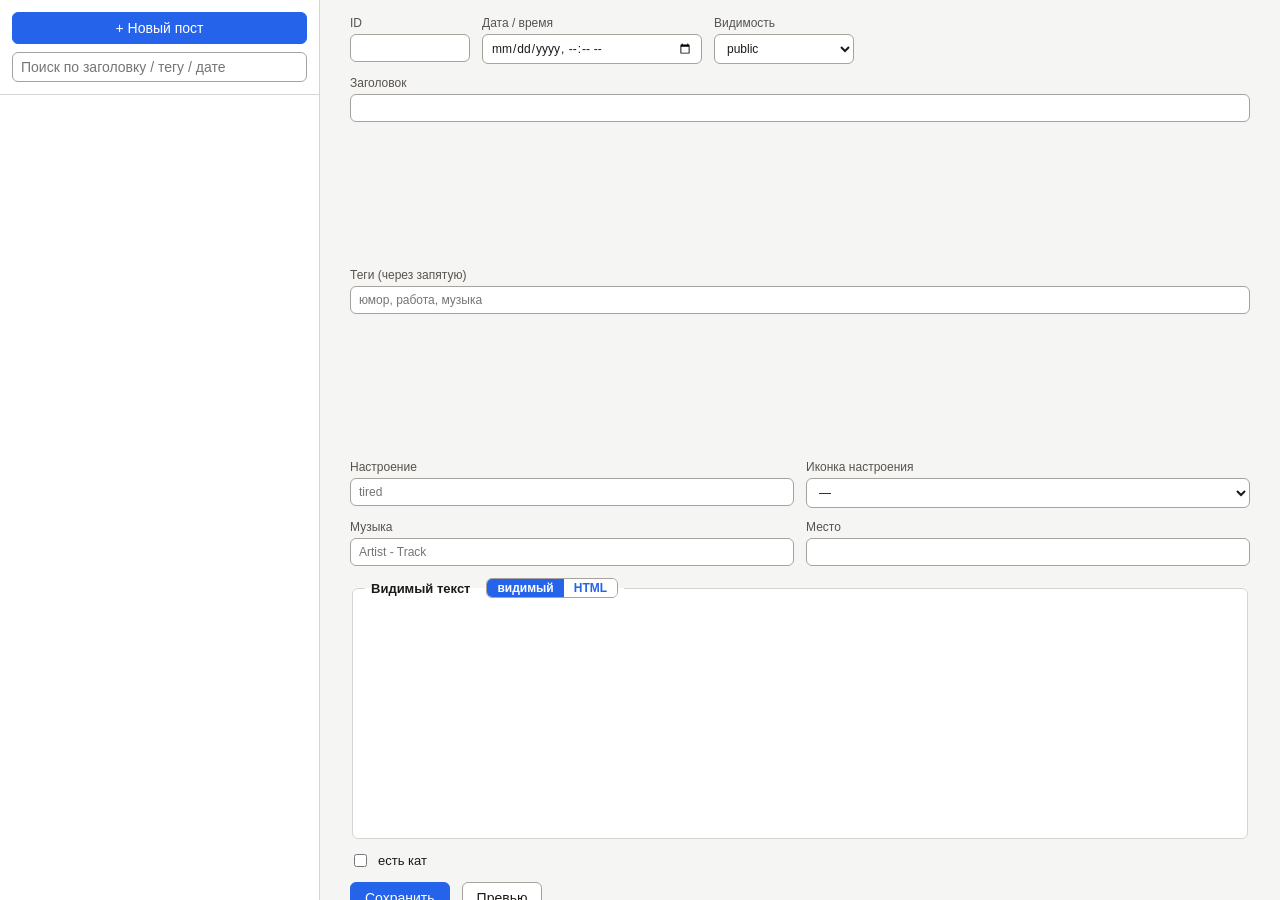
==== src/poster/ui/index.html @ 48592329 "feat: poster" ====
<!doctype html>
<html lang="ru">
<head>
<meta charset="utf-8">
<title>Poster</title>
<link rel="stylesheet" href="poster.css">
</head>
<body>
<div id="app">
  <aside id="sidebar">
    <div class="sidebar-header">
      <button id="btn-new" class="btn btn-primary" type="button">+ Новый пост</button>
      <input id="search" type="search" placeholder="Поиск по заголовку / тегу / дате">
    </div>
    <div id="post-list" class="post-list"></div>
    <div id="sidebar-status" class="hint"></div>
  </aside>

  <main id="editor">
    <form id="form" autocomplete="off" novalidate>
      <div class="row">
        <label class="field field-id">ID
          <input id="f-id" type="number" min="1" step="1" required>
        </label>
        <label class="field field-datetime">Дата / время
          <input id="f-datetime" type="datetime-local" required>
        </label>
        <label class="field field-visibility">Видимость
          <select id="f-visibility">
            <option value="public">public</option>
            <option value="friends">friends</option>
            <option value="private">private</option>
          </select>
        </label>
      </div>

      <label class="field">Заголовок
        <input id="f-title" type="text" required>
      </label>

      <label class="field">Теги (через запятую)
        <input id="f-tags" type="text" list="tags-list" placeholder="юмор, работа, музыка">
      </label>
      <datalist id="tags-list"></datalist>

      <div class="row row-meta">
        <label class="field">Настроение
          <input id="f-mood" type="text" placeholder="tired">
        </label>
        <label class="field">Иконка настроения
          <div class="mood-icon-row">
            <select id="f-mood-icon"><option value="">—</option></select>
            <img id="f-mood-icon-preview" alt="" hidden>
          </div>
        </label>
        <label class="field field-wide">Музыка
          <input id="f-music" type="text" placeholder="Artist - Track">
        </label>
        <label class="field field-wide">Место
          <input id="f-location" type="text">
        </label>
      </div>

      <fieldset class="editor-block">
        <legend>
          Видимый текст
          <span class="mode-toggle" data-target="visible">
            <button type="button" class="mode-btn active" data-mode="rich">видимый</button>
            <button type="button" class="mode-btn" data-mode="raw">HTML</button>
          </span>
        </legend>
        <div id="editor-visible" class="quill-host"></div>
        <textarea id="editor-visible-raw" class="raw-area" hidden></textarea>
      </fieldset>

      <label class="checkbox">
        <input id="f-has-cut" type="checkbox">
        есть кат
      </label>
      <div id="cut-warning" class="warning" hidden></div>

      <fieldset id="cut-fields" class="editor-block" hidden>
        <legend>
          Под катом
          <span class="mode-toggle" data-target="cut">
            <button type="button" class="mode-btn active" data-mode="rich">видимый</button>
            <button type="button" class="mode-btn" data-mode="raw">HTML</button>
          </span>
        </legend>
        <label class="field">Текст кнопки
          <input id="f-expand-text" type="text" value="читать далее...">
        </label>
        <div id="editor-cut" class="quill-host"></div>
        <textarea id="editor-cut-raw" class="raw-area" hidden></textarea>
      </fieldset>

      <div class="actions">
        <button type="submit" class="btn btn-primary">Сохранить</button>
        <button type="button" id="btn-preview" class="btn">Превью</button>
        <span id="status" class="status"></span>
      </div>
    </form>
  </main>
</div>

<div id="preview-modal" class="modal" hidden>
  <div class="modal-inner">
    <div class="modal-head">
      <span>Превью (как в блоге)</span>
      <button type="button" id="btn-preview-close" class="btn btn-ghost">✕</button>
    </div>
    <iframe id="preview-frame" sandbox=""></iframe>
  </div>
</div>

<script src="poster.js"></script>
</body>
</html>
---- src/poster/ui/poster.css ----
* { box-sizing: border-box; }

:root {
  --bg: #f5f5f4;
  --panel: #ffffff;
  --border: #d6d3d1;
  --border-strong: #a8a29e;
  --text: #1c1917;
  --text-dim: #57534e;
  --accent: #2563eb;
  --accent-hover: #1d4ed8;
  --ok: #15803d;
  --err: #b91c1c;
  --warn: #a16207;
  --sidebar-w: 320px;
  --radius: 6px;
  --gap: 12px;
  font-family: -apple-system, "Segoe UI", Roboto, "Helvetica Neue", Arial, sans-serif;
  font-size: 14px;
  color: var(--text);
}

html, body { height: 100%; margin: 0; background: var(--bg); }
#app { display: grid; grid-template-columns: var(--sidebar-w) 1fr; height: 100vh; }

/* ---------- sidebar ---------- */
#sidebar {
  border-right: 1px solid var(--border);
  display: flex;
  flex-direction: column;
  background: var(--panel);
  min-width: 0;
}
.sidebar-header { padding: 12px; display: flex; flex-direction: column; gap: 8px; border-bottom: 1px solid var(--border); }
.sidebar-header input { width: 100%; }
.post-list { flex: 1; overflow-y: auto; }
.post-item {
  padding: 8px 12px;
  border-bottom: 1px solid #eee;
  cursor: pointer;
  display: flex;
  flex-direction: column;
  gap: 2px;
}
.post-item:hover { background: #f0f0ef; }
.post-item.active { background: #e0e7ff; }
.post-item .title { font-weight: 600; white-space: nowrap; overflow: hidden; text-overflow: ellipsis; }
.post-item .sub { font-size: 12px; color: var(--text-dim); white-space: nowrap; overflow: hidden; text-overflow: ellipsis; }
.hint { padding: 6px 12px; font-size: 12px; color: var(--text-dim); }

/* ---------- main ---------- */
#editor { overflow-y: auto; padding: 16px 24px 40px; }
form { max-width: 900px; margin: 0 auto; display: flex; flex-direction: column; gap: var(--gap); }

.row { display: flex; gap: var(--gap); flex-wrap: wrap; }
.row-meta { display: grid; grid-template-columns: repeat(2, minmax(0,1fr)); gap: var(--gap); }
.field { display: flex; flex-direction: column; gap: 4px; min-width: 0; flex: 1 1 180px; font-size: 12px; color: var(--text-dim); }
.field-wide { grid-column: span 1; }
.field-id { flex: 0 0 120px; }
.field-datetime { flex: 0 0 220px; }
.field-visibility { flex: 0 0 140px; }

input[type=text], input[type=number], input[type=datetime-local], input[type=search], select, textarea {
  font: inherit;
  color: var(--text);
  background: #fff;
  border: 1px solid var(--border-strong);
  border-radius: var(--radius);
  padding: 6px 8px;
  width: 100%;
}
input:focus, select:focus, textarea:focus { outline: 2px solid var(--accent); outline-offset: -1px; }

.editor-block { border: 1px solid var(--border); border-radius: var(--radius); padding: 8px 12px 12px; background: var(--panel); }
.editor-block legend { padding: 0 6px; font-weight: 600; font-size: 13px; display: flex; align-items: center; gap: 8px; }

.quill-host { min-height: 220px; background: #fff; }
.quill-host .ql-toolbar { border-radius: var(--radius) var(--radius) 0 0; }
.quill-host .ql-container { border-radius: 0 0 var(--radius) var(--radius); font-family: inherit; font-size: 14px; }
.raw-area { min-height: 220px; font-family: ui-monospace, monospace; font-size: 13px; resize: vertical; }

.checkbox { display: flex; gap: 8px; align-items: center; font-size: 13px; }
.checkbox input { width: auto; }

.warning { color: var(--warn); font-size: 12px; padding: 4px 0; }

.actions { display: flex; gap: var(--gap); align-items: center; }
.status { font-size: 13px; margin-left: auto; }
.status.ok { color: var(--ok); }
.status.err { color: var(--err); }

/* ---------- buttons ---------- */
.btn {
  font: inherit; padding: 7px 14px; border-radius: var(--radius);
  border: 1px solid var(--border-strong); background: #fff; color: var(--text);
  cursor: pointer;
}
.btn:hover { background: #f5f5f4; }
.btn-primary { background: var(--accent); color: #fff; border-color: var(--accent); }
.btn-primary:hover { background: var(--accent-hover); border-color: var(--accent-hover); }
.btn-ghost { background: transparent; border: none; color: var(--accent); padding: 2px 6px; font-size: 12px; }
.btn-ghost:hover { text-decoration: underline; background: transparent; }

/* ---------- preview modal ---------- */
.modal {
  position: fixed; inset: 0; background: rgba(0,0,0,0.45);
  display: flex; align-items: center; justify-content: center; z-index: 100;
}
.modal[hidden] { display: none; }
.modal-inner {
  background: #fff; width: min(90vw, 900px); height: min(85vh, 800px);
  border-radius: 8px; overflow: hidden; display: flex; flex-direction: column;
}
.modal-head { padding: 8px 12px; border-bottom: 1px solid var(--border); display: flex; justify-content: space-between; align-items: center; font-weight: 600; }
.modal-inner iframe { flex: 1; width: 100%; border: 0; background: #fff; }

/* mode-toggle (переключатель rich/HTML) */
.mode-toggle {
  display: inline-flex;
  border: 1px solid var(--border-strong);
  border-radius: var(--radius);
  overflow: hidden;
  margin-left: 8px;
  vertical-align: middle;
}
.mode-btn {
  font: inherit;
  font-size: 12px;
  padding: 2px 10px;
  background: #fff;
  border: 0;
  cursor: pointer;
  color: var(--accent);
}
.mode-btn:hover { background: #f0f0ef; }
.mode-btn.active { background: var(--accent); color: #fff; }

/* mood icon preview рядом с select */
.mood-icon-row { display: flex; gap: 6px; align-items: center; }
.mood-icon-row select { flex: 1; }
.mood-icon-row img { width: 28px; height: 28px; object-fit: contain; flex: 0 0 auto; }
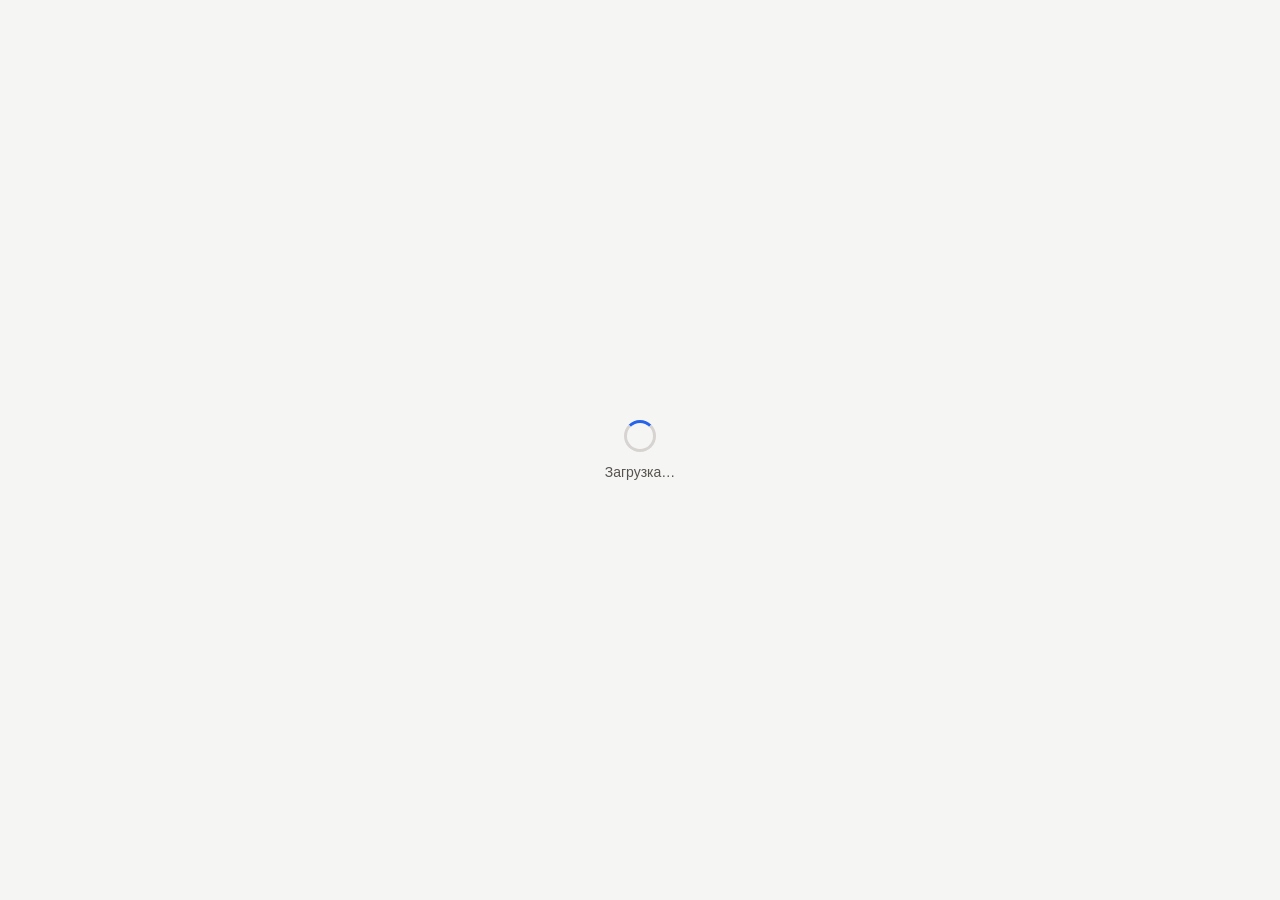
==== commit 6efedf8e: "feat: улучшение ui-постера; стили по мелочи" ====
--- a/src/poster/ui/index.html
+++ b/src/poster/ui/index.html
@@ -10,7 +10,7 @@
   <aside id="sidebar">
     <div class="sidebar-header">
       <button id="btn-new" class="btn btn-primary" type="button">+ Новый пост</button>
-      <input id="search" type="search" placeholder="Поиск по заголовку / тегу / дате">
+      <input id="search" type="search" placeholder="Поиск: заголовок / тег / дата / музыка">
     </div>
     <div id="post-list" class="post-list"></div>
     <div id="sidebar-status" class="hint"></div>
@@ -113,6 +113,16 @@
   </div>
 </div>
 
+<div id="loading-overlay" class="loading-overlay">
+  <div class="loading-box">
+    <div class="spinner"></div>
+    <div id="loading-text">Загрузка…</div>
+    <div id="loading-bar-wrap" class="loading-bar-wrap" hidden>
+      <div id="loading-bar" class="loading-bar"></div>
+    </div>
+  </div>
+</div>
+
 <script src="poster.js"></script>
 </body>
 </html>
--- a/src/poster/ui/poster.css
+++ b/src/poster/ui/poster.css
@@ -21,19 +21,41 @@
 }
 
 html, body { height: 100%; margin: 0; background: var(--bg); }
-#app { display: grid; grid-template-columns: var(--sidebar-w) 1fr; height: 100vh; }
-
-/* ---------- sidebar ---------- */
+
+/* ---------- layout: fixed sidebar, scrollable both ---------- */
+#app {
+  display: grid;
+  grid-template-columns: var(--sidebar-w) 1fr;
+  height: 100vh;
+  overflow: hidden;
+}
+
 #sidebar {
   border-right: 1px solid var(--border);
   display: flex;
   flex-direction: column;
   background: var(--panel);
   min-width: 0;
-}
-.sidebar-header { padding: 12px; display: flex; flex-direction: column; gap: 8px; border-bottom: 1px solid var(--border); }
+  min-height: 0;
+  overflow: hidden;
+}
+
+.sidebar-header {
+  padding: 12px;
+  display: flex;
+  flex-direction: column;
+  gap: 8px;
+  border-bottom: 1px solid var(--border);
+  flex: 0 0 auto;
+}
 .sidebar-header input { width: 100%; }
-.post-list { flex: 1; overflow-y: auto; }
+
+.post-list {
+  flex: 1 1 auto;
+  overflow-y: auto;
+  min-height: 0;
+}
+
 .post-item {
   padding: 8px 12px;
   border-bottom: 1px solid #eee;
@@ -46,21 +68,43 @@
 .post-item.active { background: #e0e7ff; }
 .post-item .title { font-weight: 600; white-space: nowrap; overflow: hidden; text-overflow: ellipsis; }
 .post-item .sub { font-size: 12px; color: var(--text-dim); white-space: nowrap; overflow: hidden; text-overflow: ellipsis; }
-.hint { padding: 6px 12px; font-size: 12px; color: var(--text-dim); }
-
-/* ---------- main ---------- */
+
+.hint { padding: 6px 12px; font-size: 12px; color: var(--text-dim); flex: 0 0 auto; border-top: 1px solid var(--border); }
+
+/* ---------- main editor ---------- */
 #editor { overflow-y: auto; padding: 16px 24px 40px; }
-form { max-width: 900px; margin: 0 auto; display: flex; flex-direction: column; gap: var(--gap); }
+
+form {
+  max-width: 900px;
+  margin: 0 auto;
+  display: flex;
+  flex-direction: column;
+  gap: var(--gap);
+}
+
+/* Fix: .field — прямой ребёнок form (колонка). flex-basis 180px превратился бы
+   в минимальную ВЫСОТУ каждого поля и давал огромные пустоты. */
+form > .field { flex: 0 0 auto; }
 
 .row { display: flex; gap: var(--gap); flex-wrap: wrap; }
 .row-meta { display: grid; grid-template-columns: repeat(2, minmax(0,1fr)); gap: var(--gap); }
-.field { display: flex; flex-direction: column; gap: 4px; min-width: 0; flex: 1 1 180px; font-size: 12px; color: var(--text-dim); }
+
+.field {
+  display: flex;
+  flex-direction: column;
+  gap: 4px;
+  min-width: 0;
+  flex: 1 1 180px;
+  font-size: 12px;
+  color: var(--text-dim);
+}
 .field-wide { grid-column: span 1; }
 .field-id { flex: 0 0 120px; }
 .field-datetime { flex: 0 0 220px; }
 .field-visibility { flex: 0 0 140px; }
 
-input[type=text], input[type=number], input[type=datetime-local], input[type=search], select, textarea {
+input[type=text], input[type=number], input[type=datetime-local], input[type=search],
+select, textarea {
   font: inherit;
   color: var(--text);
   background: #fff;
@@ -71,8 +115,27 @@
 }
 input:focus, select:focus, textarea:focus { outline: 2px solid var(--accent); outline-offset: -1px; }
 
-.editor-block { border: 1px solid var(--border); border-radius: var(--radius); padding: 8px 12px 12px; background: var(--panel); }
-.editor-block legend { padding: 0 6px; font-weight: 600; font-size: 13px; display: flex; align-items: center; gap: 8px; }
+/* Fix: браузерный display: none для datalist уже есть, но на всякий случай */
+datalist { display: none !important; }
+
+/* Fix: у fieldset браузерный margin 0 2px 0.35em — убираем */
+fieldset.editor-block { margin: 0; }
+
+.editor-block {
+  border: 1px solid var(--border);
+  border-radius: var(--radius);
+  padding: 8px 12px 12px;
+  background: var(--panel);
+  min-width: 0;
+}
+.editor-block legend {
+  padding: 0 6px;
+  font-weight: 600;
+  font-size: 13px;
+  display: flex;
+  align-items: center;
+  gap: 8px;
+}
 
 .quill-host { min-height: 220px; background: #fff; }
 .quill-host .ql-toolbar { border-radius: var(--radius) var(--radius) 0 0; }
@@ -89,32 +152,7 @@
 .status.ok { color: var(--ok); }
 .status.err { color: var(--err); }
 
-/* ---------- buttons ---------- */
-.btn {
-  font: inherit; padding: 7px 14px; border-radius: var(--radius);
-  border: 1px solid var(--border-strong); background: #fff; color: var(--text);
-  cursor: pointer;
-}
-.btn:hover { background: #f5f5f4; }
-.btn-primary { background: var(--accent); color: #fff; border-color: var(--accent); }
-.btn-primary:hover { background: var(--accent-hover); border-color: var(--accent-hover); }
-.btn-ghost { background: transparent; border: none; color: var(--accent); padding: 2px 6px; font-size: 12px; }
-.btn-ghost:hover { text-decoration: underline; background: transparent; }
-
-/* ---------- preview modal ---------- */
-.modal {
-  position: fixed; inset: 0; background: rgba(0,0,0,0.45);
-  display: flex; align-items: center; justify-content: center; z-index: 100;
-}
-.modal[hidden] { display: none; }
-.modal-inner {
-  background: #fff; width: min(90vw, 900px); height: min(85vh, 800px);
-  border-radius: 8px; overflow: hidden; display: flex; flex-direction: column;
-}
-.modal-head { padding: 8px 12px; border-bottom: 1px solid var(--border); display: flex; justify-content: space-between; align-items: center; font-weight: 600; }
-.modal-inner iframe { flex: 1; width: 100%; border: 0; background: #fff; }
-
-/* mode-toggle (переключатель rich/HTML) */
+/* ---------- mode toggle (rich / HTML) ---------- */
 .mode-toggle {
   display: inline-flex;
   border: 1px solid var(--border-strong);
@@ -135,7 +173,66 @@
 .mode-btn:hover { background: #f0f0ef; }
 .mode-btn.active { background: var(--accent); color: #fff; }
 
-/* mood icon preview рядом с select */
+/* mood icon preview */
 .mood-icon-row { display: flex; gap: 6px; align-items: center; }
 .mood-icon-row select { flex: 1; }
-.mood-icon-row img { width: 28px; height: 28px; object-fit: contain; flex: 0 0 auto; }+.mood-icon-row img { width: 28px; height: 28px; object-fit: contain; flex: 0 0 auto; }
+
+/* ---------- buttons ---------- */
+.btn {
+  font: inherit;
+  padding: 7px 14px;
+  border-radius: var(--radius);
+  border: 1px solid var(--border-strong);
+  background: #fff;
+  color: var(--text);
+  cursor: pointer;
+}
+.btn:hover { background: #f5f5f4; }
+.btn-primary { background: var(--accent); color: #fff; border-color: var(--accent); }
+.btn-primary:hover { background: var(--accent-hover); border-color: var(--accent-hover); }
+.btn-ghost { background: transparent; border: none; color: var(--accent); padding: 2px 6px; font-size: 12px; }
+.btn-ghost:hover { text-decoration: underline; background: transparent; }
+
+/* ---------- preview modal ---------- */
+.modal {
+  position: fixed; inset: 0; background: rgba(0,0,0,0.45);
+  display: flex; align-items: center; justify-content: center; z-index: 100;
+}
+.modal[hidden] { display: none; }
+.modal-inner {
+  background: #fff; width: min(90vw, 900px); height: min(85vh, 800px);
+  border-radius: 8px; overflow: hidden; display: flex; flex-direction: column;
+}
+.modal-head {
+  padding: 8px 12px; border-bottom: 1px solid var(--border);
+  display: flex; justify-content: space-between; align-items: center; font-weight: 600;
+}
+.modal-inner iframe { flex: 1; width: 100%; border: 0; background: #fff; }
+
+/* ---------- loading overlay ---------- */
+.loading-overlay {
+  position: fixed; inset: 0; background: var(--bg);
+  display: flex; align-items: center; justify-content: center;
+  z-index: 1000;
+}
+.loading-overlay[hidden] { display: none; }
+.loading-box { display: flex; flex-direction: column; align-items: center; gap: 12px; }
+.spinner {
+  width: 32px; height: 32px;
+  border: 3px solid var(--border);
+  border-top-color: var(--accent);
+  border-radius: 50%;
+  animation: spin 0.8s linear infinite;
+}
+@keyframes spin { to { transform: rotate(360deg); } }
+#loading-text { font-size: 14px; color: var(--text-dim); }
+.loading-bar-wrap {
+  width: 260px; height: 4px;
+  background: var(--border); border-radius: 2px; overflow: hidden;
+}
+.loading-bar-wrap[hidden] { display: none; }
+.loading-bar {
+  height: 100%; background: var(--accent); width: 0%;
+  transition: width 0.15s ease;
+}
